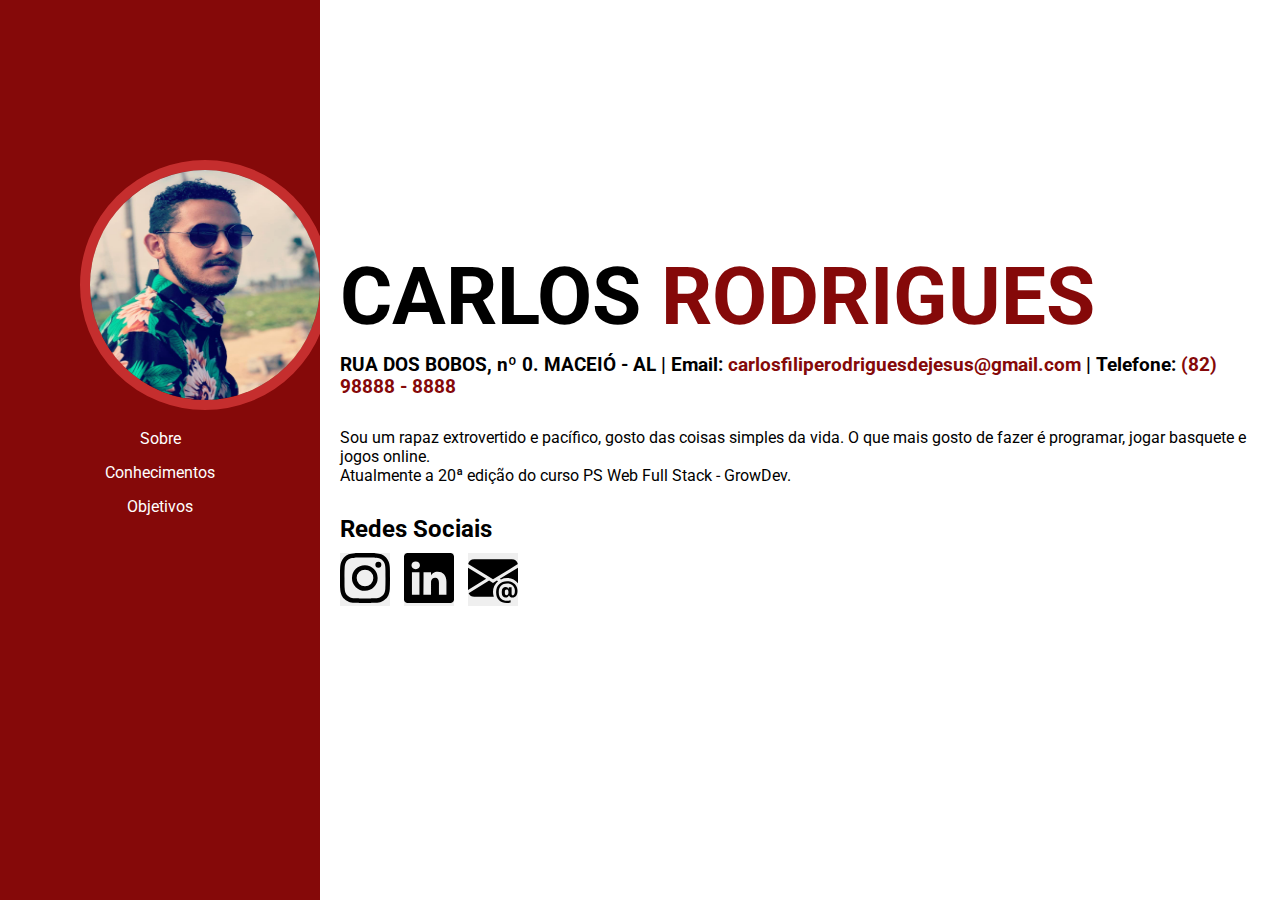
==== index.html @ 09de35bd "Avaliacao - Modulo 1 (Intro-Front-End)" ====
<!DOCTYPE html>
<html lang="pt-BR">
<head>
    <meta charset="UTF-8">
    <meta name="viewport" content="width=device-width, initial-scale=1.0">
    <title>Sobre</title>
    <link rel="stylesheet" href="styles.css">
    <link rel="preconnect" href="https://fonts.googleapis.com">
    <link rel="preconnect" href="https://fonts.gstatic.com" crossorigin>
    <link href="https://fonts.googleapis.com/css2?family=Roboto:ital,wght@0,400;0,700;1,400;1,700&display=swap" rel="stylesheet">

</head>
<body class="container">
    <header class="navlateral">
        <aside class="headercontent">
            <figure>
                <img src="/Assets/123048642_359509318597409_7000384592406203389_n.jpg" alt="">
            </figure>
            <nav>
                <a class="navigation" href="index.html">Sobre</a>
                <a class="navigation" href="conhecimentos.html">Conhecimentos</a>
                <a class="navigation" href="objetivos.html">Objetivos</a>
            </nav>
        </aside>
    </header>
    <main class="conteudo">
        <section>
            <h1 class="cabeçalho">CARLOS <span class="cletter">RODRIGUES</span></h1>
            <h3 class="cabeçalho">RUA DOS BOBOS, nº 0. MACEIÓ - AL | Email:
            <span class="cletter">carlosfiliperodriguesdejesus@gmail.com </span> | Telefone: <span class="cletter"> (82) 98888 - 8888 </span></h2>
            <article>
                <p>
                Sou um rapaz extrovertido e pacífico, gosto das coisas simples da vida.
                O que mais gosto de fazer é programar, jogar basquete e jogos online. <br>
                Atualmente a 20ª edição do curso PS Web Full Stack - GrowDev.
                </p>
            </article>
            <div>
                <h2>Redes Sociais</h2>
                <button>
                    <a href="https://www.instagram.com/carlos.frj/" target="_blank"><svg xmlns="http://www.w3.org/2000/svg" width="50" height="50" fill="currentColor" class="bi bi-instagram" viewBox="0 0 16 16">
                    <path d="M8 0C5.829 0 5.556.01 4.703.048 3.85.088 3.269.222 2.76.42a3.9 3.9 0 0 0-1.417.923A3.9 3.9 0 0 0 .42 2.76C.222 3.268.087 3.85.048 4.7.01 5.555 0 5.827 0 8.001c0 2.172.01 2.444.048 3.297.04.852.174 1.433.372 1.942.205.526.478.972.923 1.417.444.445.89.719 1.416.923.51.198 1.09.333 1.942.372C5.555 15.99 5.827 16 8 16s2.444-.01 3.298-.048c.851-.04 1.434-.174 1.943-.372a3.9 3.9 0 0 0 1.416-.923c.445-.445.718-.891.923-1.417.197-.509.332-1.09.372-1.942C15.99 10.445 16 10.173 16 8s-.01-2.445-.048-3.299c-.04-.851-.175-1.433-.372-1.941a3.9 3.9 0 0 0-.923-1.417A3.9 3.9 0 0 0 13.24.42c-.51-.198-1.092-.333-1.943-.372C10.443.01 10.172 0 7.998 0zm-.717 1.442h.718c2.136 0 2.389.007 3.232.046.78.035 1.204.166 1.486.275.373.145.64.319.92.599s.453.546.598.92c.11.281.24.705.275 1.485.039.843.047 1.096.047 3.231s-.008 2.389-.047 3.232c-.035.78-.166 1.203-.275 1.485a2.5 2.5 0 0 1-.599.919c-.28.28-.546.453-.92.598-.28.11-.704.24-1.485.276-.843.038-1.096.047-3.232.047s-2.39-.009-3.233-.047c-.78-.036-1.203-.166-1.485-.276a2.5 2.5 0 0 1-.92-.598 2.5 2.5 0 0 1-.6-.92c-.109-.281-.24-.705-.275-1.485-.038-.843-.046-1.096-.046-3.233s.008-2.388.046-3.231c.036-.78.166-1.204.276-1.486.145-.373.319-.64.599-.92s.546-.453.92-.598c.282-.11.705-.24 1.485-.276.738-.034 1.024-.044 2.515-.045zm4.988 1.328a.96.96 0 1 0 0 1.92.96.96 0 0 0 0-1.92m-4.27 1.122a4.109 4.109 0 1 0 0 8.217 4.109 4.109 0 0 0 0-8.217m0 1.441a2.667 2.667 0 1 1 0 5.334 2.667 2.667 0 0 1 0-5.334"/>
                    </svg></a>
                </button>
                <button>
                    <a href="https://www.linkedin.com/in/carlos-frj/" target="_blank"><svg xmlns="http://www.w3.org/2000/svg" width="50" height="50" fill="currentColor" class="bi bi-linkedin" viewBox="0 0 16 16">
                    <path d="M0 1.146C0 .513.526 0 1.175 0h13.65C15.474 0 16 .513 16 1.146v13.708c0 .633-.526 1.146-1.175 1.146H1.175C.526 16 0 15.487 0 14.854zm4.943 12.248V6.169H2.542v7.225zm-1.2-8.212c.837 0 1.358-.554 1.358-1.248-.015-.709-.52-1.248-1.342-1.248S2.4 3.226 2.4 3.934c0 .694.521 1.248 1.327 1.248zm4.908 8.212V9.359c0-.216.016-.432.08-.586.173-.431.568-.878 1.232-.878.869 0 1.216.662 1.216 1.634v3.865h2.401V9.25c0-2.22-1.184-3.252-2.764-3.252-1.274 0-1.845.7-2.165 1.193v.025h-.016l.016-.025V6.169h-2.4c.03.678 0 7.225 0 7.225z"/>
                    </svg></a>
                </button>
                <button>
                    <a href="mailto:carlosfiliperodriguesdejesus@gmail.com" target="_blank"><svg xmlns="http://www.w3.org/2000/svg" width="50" height="50" fill="currentColor" class="bi bi-envelope-at-fill" viewBox="0 0 16 16">
                    <path d="M2 2A2 2 0 0 0 .05 3.555L8 8.414l7.95-4.859A2 2 0 0 0 14 2zm-2 9.8V4.698l5.803 3.546zm6.761-2.97-6.57 4.026A2 2 0 0 0 2 14h6.256A4.5 4.5 0 0 1 8 12.5a4.49 4.49 0 0 1 1.606-3.446l-.367-.225L8 9.586zM16 9.671V4.697l-5.803 3.546.338.208A4.5 4.5 0 0 1 12.5 8c1.414 0 2.675.652 3.5 1.671"/>
                    <path d="M15.834 12.244c0 1.168-.577 2.025-1.587 2.025-.503 0-1.002-.228-1.12-.648h-.043c-.118.416-.543.643-1.015.643-.77 0-1.259-.542-1.259-1.434v-.529c0-.844.481-1.4 1.26-1.4.585 0 .87.333.953.63h.03v-.568h.905v2.19c0 .272.18.42.411.42.315 0 .639-.415.639-1.39v-.118c0-1.277-.95-2.326-2.484-2.326h-.04c-1.582 0-2.64 1.067-2.64 2.724v.157c0 1.867 1.237 2.654 2.57 2.654h.045c.507 0 .935-.07 1.18-.18v.731c-.219.1-.643.175-1.237.175h-.044C10.438 16 9 14.82 9 12.646v-.214C9 10.36 10.421 9 12.485 9h.035c2.12 0 3.314 1.43 3.314 3.034zm-4.04.21v.227c0 .586.227.8.581.8.31 0 .564-.17.564-.743v-.367c0-.516-.275-.708-.572-.708-.346 0-.573.245-.573.791"/>
                    </svg></a>
                </button>
            </div>
        </section>
    </main>
</body>
</html>
---- styles.css ----
*{
    margin: 0;
    padding: 0;
    box-sizing: border-box;
}

html{
    font-family: "Roboto", sans-serif;
}

.container{
    width: 100vw;
    height: 100vh;
}

.navlateral{
    position: relative;
    width: 25%;
    height: 100%;
    background-color: #850909;
    float: left;
}

.navlateral .headercontent{
    padding: 50% 25%;
    padding: auto;
    height: 100%;
}

.navigation{
    text-decoration: none;
    display: block;
    margin: 15px;
    color: #fff;
    text-align: center;
}

img{
    height: 250px;
    width: 250px;
    border-radius: 50%;
    border: #c52e2e 10px solid;
}

.conteudo{
    position: relative;
    width: 75%;
    height: 100%;
    background-color: #fff;
    float: right;
    padding: 0 20px;
}

h1{
    margin-bottom: 10px;
    font-weight: 700;
    font-size: 80px;
}

h2{
    margin-bottom: 10px;
    margin-top: 30px;
}


p{
    margin-top: 30px;
}

section{
    position: relative;
    top: 250px;
}

.cletter{
    color: #850909;
}

ol{
    list-style-type: upper-latin;
}

.c{
    padding: 30px 20px;
    font-size: 30px;
}

.objcontent{
    position: relative;
    top: 250px;
}

li{
    margin: 5px;
}

button{
    margin-right: 10px;
    border-style: none;
}

svg{
    color: black;
}
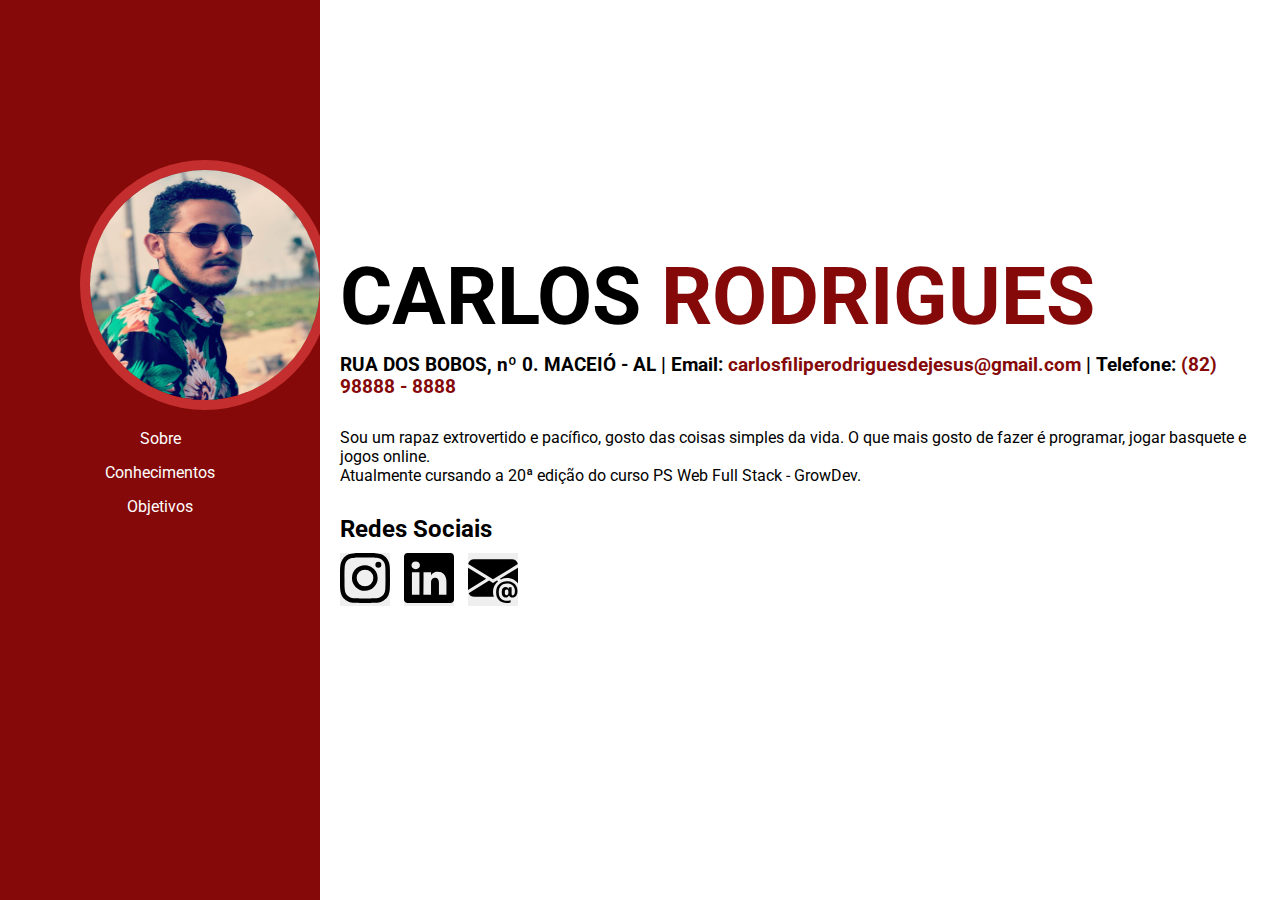
==== commit 42a55ff1: "Correção do paragrafo" ====
--- a/index.html
+++ b/index.html
@@ -32,7 +32,7 @@
                 <p>
                 Sou um rapaz extrovertido e pacífico, gosto das coisas simples da vida.
                 O que mais gosto de fazer é programar, jogar basquete e jogos online. <br>
-                Atualmente a 20ª edição do curso PS Web Full Stack - GrowDev.
+                Atualmente cursando a 20ª edição do curso PS Web Full Stack - GrowDev.
                 </p>
             </article>
             <div>
